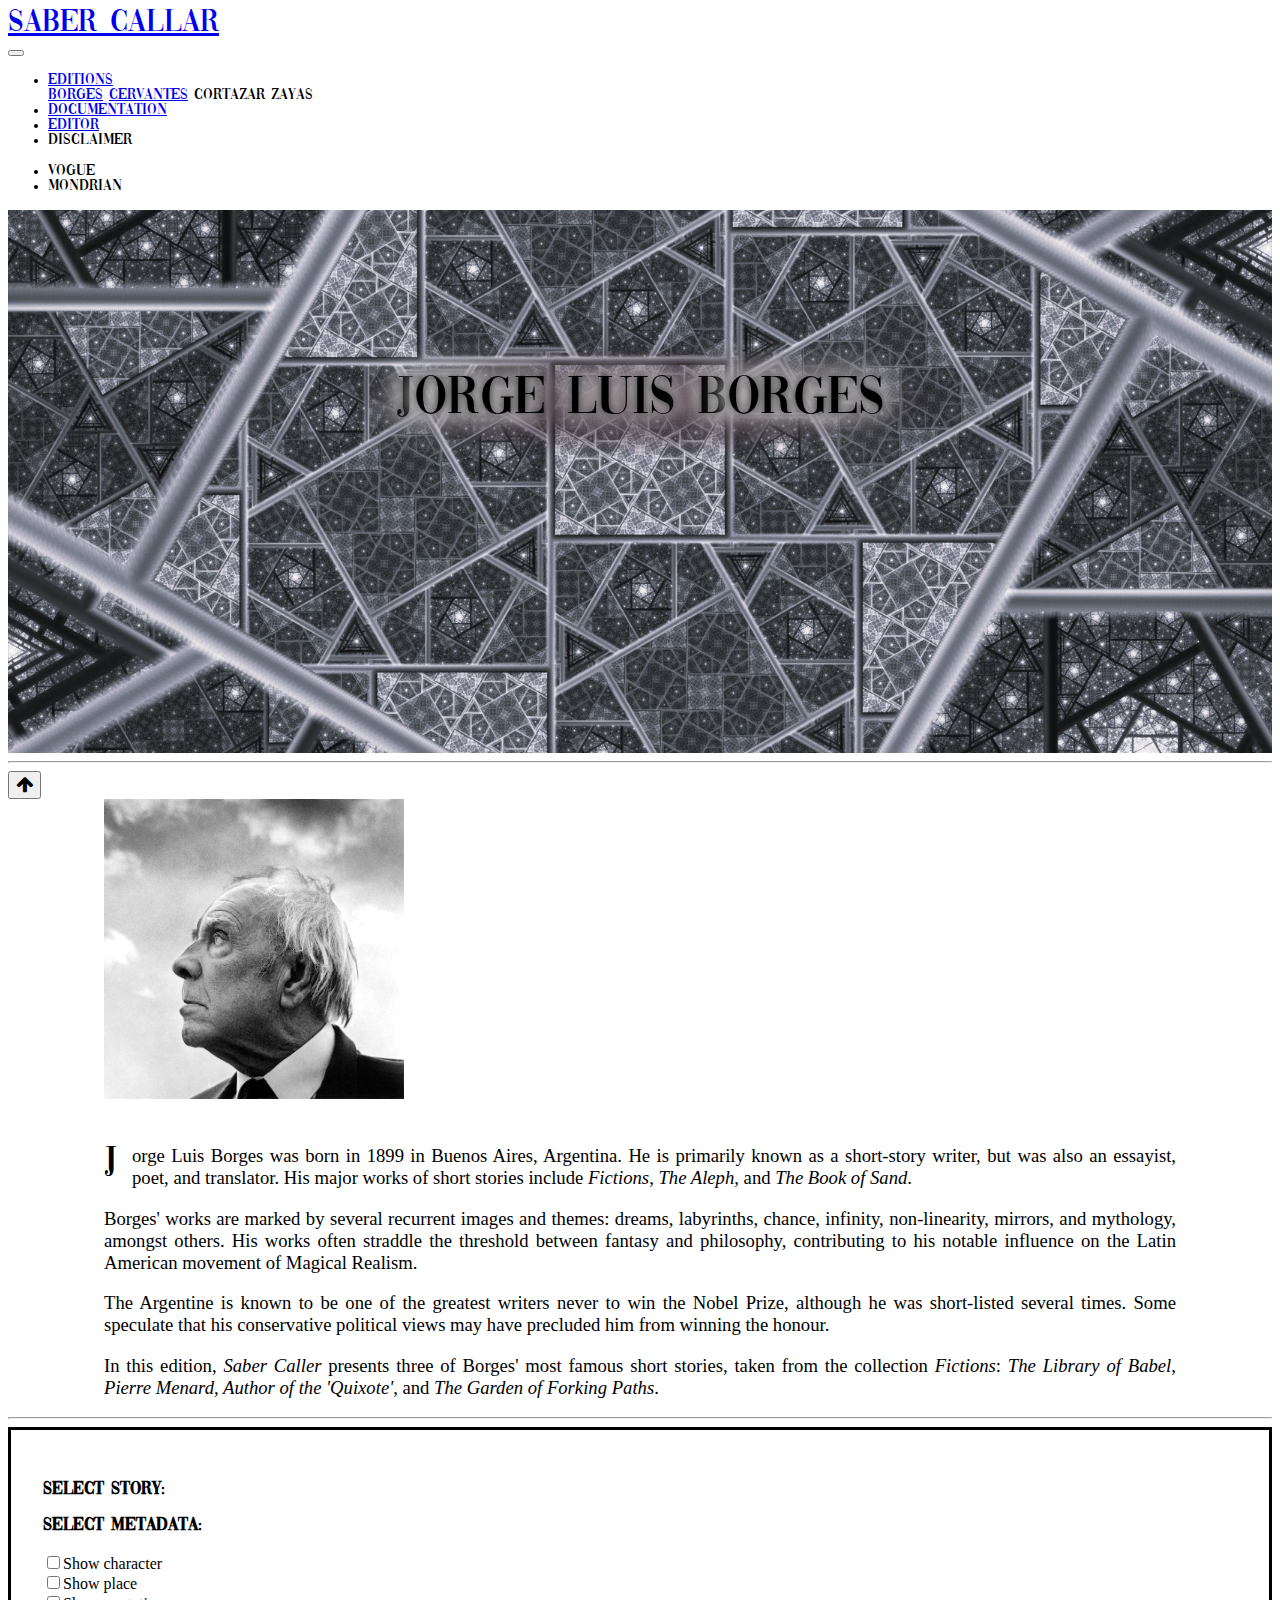
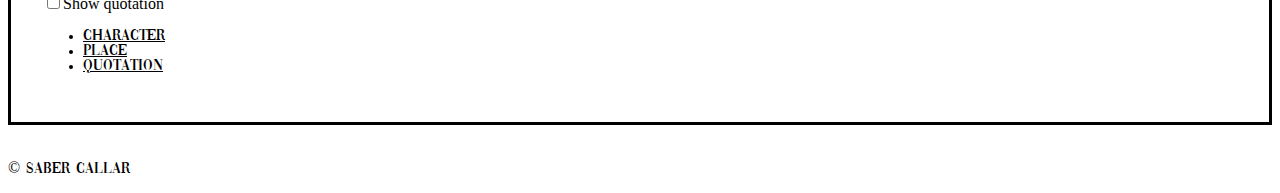
==== borges.html @ 2467f0a1 "Add files via upload" ====
<!DOCTYPE HTML>
<html lang="en">

<head>
	<!--metadata tags-->
	<meta charset="utf-8">
	<meta name="viewport" content="width=device-width, initial-scale=1, shrint-to-fit=no">
	<title>Saber Callar</title>
	
	<!--bootstrap information-->
	<link href="https://cdn.jsdelivr.net/npm/bootstrap@5.2.0-beta1/dist/css/bootstrap.min.css" rel="stylesheet"
    integrity="sha384-0evHe/X+R7YkIZDRvuzKMRqM+OrBnVFBL6DOitfPri4tjfHxaWutUpFmBp4vmVor" crossorigin="anonymous">
	<link rel="stylesheet" href="https://cdnjs.cloudflare.com/ajax/libs/font-awesome/4.7.0/css/font-awesome.min.css">
	<script src="https://cdn.jsdelivr.net/npm/@popperjs/core@2.9.2/dist/umd/popper.min.js"></script>
	<script src="https://cdn.jsdelivr.net/npm/bootstrap@5.2.0-beta1/dist/js/bootstrap.bundle.min.js"
    integrity="sha384-pprn3073KE6tl6bjs2QrFaJGz5/SUsLqktiwsUTF55Jfv3qYSDhgCecCxMW52nD2" crossorigin="anonymous"></script>
	
	<!--project css and javascript files-->
	<link rel="stylesheet" href="VogueCSS.css" id="CurrentCSS">
	<script src="javascriptSaberCallar.js"></script>
</head>

<body>
	<header class="header sticky-top">
	<!--main navbar-->
	<nav class="navbar navbar-expand-md navbar-dark bg-dark">
		<div class="container">
			<div id="SaberCallar">
				<a class="navbar-brand" href="index.html">Saber Callar</a>
			</div>
			
			<button class="navbar-toggler" type="button" data-bs-toggle="collapse" data-bs-target="#navbarSupportedContent" aria-controls="navbarSupportedContent" aria-expander="false" aria-label="Toggle navigation">
			<span class="navbar-toggler-icon"></span>
			</button>
			
			<div class="collapse navbar-collapse navbar-menu" id="navbarSupportedContent">
				<ul class="navbar-nav ms-auto">
					<li class="nav-item dropdown">
						<a class="nav-link dropdown-toggle" href="#" id="navbarDropdown" role="button" data-bs-toggle="dropdown" aria-haspopup="true" aria-expanded="false">Editions</a>
						<div class="dropdown-menu dropdown-menu-end animate slideIn" aria-labelledby="navbarDropdown">
							<a class="dropdown-item" href="borges.html">Borges</a>
							<a class="dropdown-item" href="cervantes.html">Cervantes</a>
							<a class="dropdown-item" onclick="comingsoon()">Cortazar</a>
							<a class="dropdown-item" onclick="comingsoon()">Zayas</a>
						</div>
					</li>
					<li class="nav-item">
						<a class="nav-link" href="documentation.html">Documentation</a>
					</li>
					<li class="nav-item">
						<a class="nav-link" href="editor.html">Editor</a>
					</li>
					<li class="nav-item">
						<a class="nav-link" onclick="disclaimer()">Disclaimer</a>
					</li>
				</ul>
			</div>
		</div>
	</nav>
	
	<!--CSS styles navbar-->
	<ul class="nav justify-content-center navbar-menu navbar-light bg-white" id="cssnavbar">
		<li class="nav-item">
			<a class="nav-link sec-nav" onclick="CSSSwap('VogueCSS.css')">Vogue</a>
		</li>
		<li class="nav-item">
			<a class="nav-link sec-nav" onclick="CSSSwap('MondrianCSS.css')">Mondrian</a>
		</li>
	</ul>
	</header>
	
	<!--jumbotron-->
	<div class="jumbotron jumbotron-fluid">
		<div class="container jumbotronTitleB" style="background: url(Images/GeometryBW.jpg) no-repeat center center fixed; padding-top: 15%; padding-bottom: 15%;  background-size: cover;">
			<div class="sign">
			<p><span class="fast-flicker">J</span>orge Luis <span class="flicker">B</span>orges</p>
			</div>
		</div>
	</div>
	<hr>
	
	<!--scroll to top button-->
	<button class="btn btn-sm btn-dark rounded-circle position-fixed bottom-0 end-0 translate-middle d-none" onclick="scrollToTop()" id="back-to-up">
		<i class="fa fa-arrow-up" aria-hidden="true"></i>
	</button>
	
	<!--introduction to the edition-->
	<div style="padding-left:6em; padding-right:6em; text-align:justify;">
	<div class="textsection" id="editionIntro">
	
		<div class="row">
			<div class="col-sm-12 col-md-4 col-lg-4 text-center my-auto">
				<img src="Images/BorgesS.jpg" alt="ImageOfBorges" height="300px"></img>
			</div><br>
			<div class="col-sm-12 col-md-8 col-lg-8">
			<div class="dropcap">
				<p>Jorge Luis Borges was born in 1899 in Buenos Aires, Argentina. He is primarily known as a short-story writer, but was also an essayist, poet, and translator. His major works of short stories include <i>Fictions</i>, <i>The Aleph</i>, and <i>The Book of Sand</i>.</p>
				<p>Borges' works are marked by several recurrent images and themes: dreams, labyrinths, chance, infinity, non-linearity, mirrors, and mythology, amongst others. His works often straddle the threshold between fantasy and philosophy, contributing to his notable influence on the Latin American movement of Magical Realism.</p>
				<p>The Argentine is known to be one of the greatest writers never to win the Nobel Prize, although he was short-listed several times. Some speculate that his conservative political views may have precluded him from winning the honour.</p>
				<p>In this edition, <i>Saber Caller</i> presents three of Borges' most famous short stories, taken from the collection <i>Fictions</i>: <i>The Library of Babel</i>, <i>Pierre Menard, Author of the 'Quixote'</i>, and <i>The Garden of Forking Paths</i>.</p>
			</div>
			</div>
		</div>
		
	</div>
	</div>
	
	<hr>
	
	<div>
	<article>
		<div class="container" id="texts">
		
			<div class="row">
				<div class="col-md-4 col-sm-12">
					<div class="metadata">
						<h3>Select Story:</h3>
						<ul id="list"></ul>
				
					<div class="row mt-4">
						<h3>Select Metadata:</h3>
						<div class="col-md-12">
							<form role="form">
								<div class="checkbox">
									<label><input type="checkbox" id="showchar" class="show">Show character</label>
								</div>
								<div class="checkbox">
									<label><input type="checkbox" id="showplace" class="show">Show place</label>
								</div>
								<div class="checkbox">
									<label><input type="checkbox" id="showquot" class="show">Show quotation</label>
								</div>
							</form>
						</div>
					</div>
				
					<div class="row clearfix mt-4">
						<div class="col-md-12">
							<ul class="nav nav-tabs" id="sentenceTab" role="tablist">
								<li class="nav-item">
									<a class="nav-link active" id="char-tab" data-toggle="tab" href="#char" role="tab" aria-controls="view" aria-selected="true">Character</a>
								</li>
								<li class="nav-item">
									<a class="nav-link" id="place-tab" data-toggle="tab" href="#place" role="tab" aria-controls="home" aria-selected="false">Place</a>
								</li>
								<li class="nav-item">
									<a class="nav-link" id="quot-tab" data-toggle="tab" href="#quot" role="tab" aria-controls="home" aria-selected="false">Quotation</a>
								</li>
							</ul>

							<!-- Tab panes -->
							<div class="tab-content auto" id="sentenceContent">
								<div class="tab-pane active myBorder myBorder-notop" id="char" role="tabpanel" aria-labelledby="char-tab">
									<ul class="minimal"></ul>
								</div>
								<div class="tab-pane myBorder myBorder-notop" id="place" role="tabpanel" aria-labelledby="place-tab">
									<ul class="minimal"></ul>
								</div>
								<div class="tab-pane myBorder myBorder-notop" id="quot" role="tabpanel" aria-labelledby="quot-tab">
									<ul class="minimal"></ul>
								</div>
							</div>
						</div>
					</div>
					</div>
				</div>
			
				<div class="col-md-8 col-sm-12">
					<div id="file"></div>
				</div>
			
			</div>
		</div>
	</article>
	</div>
	<br>
	
	<!--footer-->
	<footer class="border-top">
		<div class="text-center text-muted fst-italic">
			<p>&copy; Saber Callar</p>
		</div>
	</footer>
	
	<!-- Bootstrap core JavaScript
	================================================== -->
	<!-- Placed at the end of the document so the pages load faster -->
	<script src="https://code.jquery.com/jquery-3.4.1.min.js" integrity="sha256-CSXorXvZcTkaix6Yvo6HppcZGetbYMGWSFlBw8HfCJo=" crossorigin="anonymous"></script>
	<script src="https://cdn.jsdelivr.net/npm/popper.js@1.16.0/dist/umd/popper.min.js" integrity="sha384-Q6E9RHvbIyZFJoft+2mJbHaEWldlvI9IOYy5n3zV9zzTtmI3UksdQRVvoxMfooAo" crossorigin="anonymous"></script>
	<script src="https://stackpath.bootstrapcdn.com/bootstrap/4.4.1/js/bootstrap.min.js" integrity="sha384-wfSDF2E50Y2D1uUdj0O3uMBJnjuUD4Ih7YwaYd1iqfktj0Uod8GCExl3Og8ifwB6" crossorigin="anonymous"></script>
	<script>
		String.prototype.tpl = function(o) { 
			var r = this ; 
			for (var i in o) { 
				r = r.replace(new RegExp("\\$"+i, 'g'),o[i])  
			} 
			return r 
		}
		
		var listItemTpl = `<li><a href='#texts' onclick='load("$url")'>$label</a></li>`
		
		$(document).ready(main);

		function main() {
			$.ajax({
				method: 'GET',
				url: 'FileListBorges.json',
				success: function(d) {
					for (var i=0; i < d.length; i++) {
						$('#list').append(listItemTpl.tpl({
						url: d[i].url, 
						label: d[i].label}))
					}	
				},
				error: function() {
					alert('No document to show')
				}
			});
			
			
			$('#showchar').click(function() {
				if (this.checked) 
					$('.char').addClass('text-char')
				else
					$('.char').removeClass('text-char')
			})
			$('#showplace').click(function() {
				if (this.checked) 
					$('.place').addClass('text-place')
				else
					$('.place').removeClass('text-place')
			})
			$('#showquot').click(function() {
				if (this.checked) 
					$('.quot').addClass('text-quot')
				else
					$('.quot').removeClass('text-quot')
			})
		
		}


		function load(file) {
			$.ajax({
				method: 'GET',
				url: file,
				success: function(d) {
					$('#file').html(d)
					$('.show').prop("checked", false)
					addIds()
					filltabs()
				},
				error: function() {
					alert('Could not load file '+file)
				}
			});
		}
		
		function addIds() {
			addId('.char','char')
			addId('.place','place')
			addId('.quot', 'quot')
		}
		
		function addId(what, prefix) {
			var id = '0'
			var elements = $(what); 
			for (var i=0; i<elements.length; i++) {
				elements[i].id = prefix + "-" + id++
			}
		}
		
		function filltabs(){
			filltab("#file .char","list-char","#char")
			filltab("#file .place","list-place","#place")
			filltab("#file .quot","list-quot","#quot")
		}
		
		
		function filltab(what,style,where) {
			var list = `<li class="list $style"><a href="#" onclick="goto('$place')">$content</a></li>`
			var elements = $(what); 
			$(where+' ul').empty(); 
			for (var i=0; i<elements.length; i++) {
				$(where+' ul').append(list.tpl({
					style:style, 
					place: '#'+elements[i].id,
					content: elements[i].innerHTML
				}) )
			}
		}
		

		function goto(id) {
			var t = $(id)[0].offsetTop - 80;
			$('html').animate({ scrollTop: t }, 200);
			$(id).addClass('animatetext');
			setTimeout(function(){
				$(id).removeClass('animatetext');
			},5000);
		}
		
	</script>
</body>
</html>
---- VogueCSS.css ----
/* Custom font for logo and headings and font styling for general text */
@font-face {
	font-family: VogueTitles;
	src: url(Vogue.ttf);
}

h1, h3, .jumbotronTitle, .navbar-brand, .nav-item, footer, #introquote {font-family: VogueTitles;}

.textsection, button, .modal-content {
	font-family: Garamond, Cambria, Serif;
	font-size: 14pt;
}

/* Navbars */
.navbar-brand, #introquote {
	font-size: 25pt;
}

.sec-nav {
	color: #000000;
}

/* Add dropcap and style sections of text */
.dropcap::first-letter {
	font-size: 30pt;
	float: left;
	margin-right: 15px;
	font-family: VogueTitles;
}

/* Captions of thumbnails on homepage */
.caption {
	font-family: Garamond, Cambria, Serif;
	font-size: 12pt;
	text-align: center;
}

/* Styling for all parts of the metadata toolbar */
.metadata {
	border-style: solid;
	padding: 2em;
}

.checkbox, #sentenceContent, #list {
	font-family: Garamond, Cambria, Serif;
	font-size: 12pt;
}

#char-tab, #place-tab, #quot-tab, #list li a, .minimal a {
	color: #000000;
}

.text-char {
    background-color: #414a4c;
}

.text-place {
    background-color: #e5e4e2;
}

.text-quot {
    background-color: #979aaa;
}

.animatetext {
    animation-name: bgcolor ;
    animation-duration: 0.75s ; 
    animation-iteration-count: 6;
    animation-fill-mode: backwards;
}

@keyframes bgcolor {
    from { background-color: #ffffff;  }
    to { background-color: #ff6347; }
}

/* Styling for language buttons in editions */
.languagebutton {
  transition-duration: 0.4s;
}

.languagebutton:hover {
  background-color: #000000;
  color: white;
}

/* Jumbotron text animation */
.sign {
  position: relative; 
  display: flex;
  justify-content: center;
  align-items: center;
  width: 50%;
  height: 50%;
  background-image: radial-gradient(
    ellipse 50% 35% at 50% 50%,
    #200711,
    transparent
  );
  transform: translate(-50%, -50%);
  letter-spacing: 2;
  left: 50%;
  top: 50%;
  font-family: VogueTitles;
  text-transform: uppercase;
  font-size: 3.5em;
  color: #000000;
  text-shadow: 0 0 0.6rem #000000, 0 0 1.5rem #dcdcdc,
    -0.2rem 0.1rem 1rem #dcdcdc, 0.2rem 0.1rem 1rem #dcdcdc,
    0 -0.5rem 2rem #ffffff, 0 0.5rem 3rem #ffffff;
  animation: shine 2s forwards, flicker 3s infinite;
}

@keyframes blink {
  0%,
  22%,
  36%,
  75% {
    color: #000000;
    text-shadow: 0 0 0.6rem #000000, 0 0 1.5rem #dcdcdc,
      -0.2rem 0.1rem 1rem #dcdcdc, 0.2rem 0.1rem 1rem #fdcdcdc,
      0 -0.5rem 2rem #ffffff, 0 0.5rem 3rem #ffffff;
  }
  28%,
  33% {
    color: #dcdcdcs;
    text-shadow: none;
  }
  82%,
  97% {
    color: #ffffff;
    text-shadow: none;
  }
}

.flicker {
  animation: shine 2s forwards, blink 3s 2s infinite;
}

.fast-flicker {
  animation: shine 2s forwards, blink 10s 1s infinite;
}

@keyframes shine {
  0% {
    color: #63666A;
    text-shadow: none;
  }
  100% {
    color: #000000;
    text-shadow: 0 0 0.6rem #000000, 0 0 1.5rem #ffffff,
      -0.2rem 0.1rem 1rem #ffffff, 0.2rem 0.1rem 1rem #000000,
      0 -0.5rem 2rem #ffffff, 0 0.5rem 3rem #ffffff;
  }
}

@keyframes flicker {
  from {
    opacity: 1;
  }

  4% {
    opacity: 0.9;
  }

  6% {
    opacity: 0.85;
  }

  8% {
    opacity: 0.95;
  }

  10% {
    opacity: 0.9;
  }

  11% {
    opacity: 0.922;
  }

  12% {
    opacity: 0.9;
  }

  14% {
    opacity: 0.95;
  }

  16% {
    opacity: 0.98;
  }

  17% {
    opacity: 0.9;
  }

  19% {
    opacity: 0.93;
  }

  20% {
    opacity: 0.99;
  }

  24% {
    opacity: 1;
  }

  26% {
    opacity: 0.94;
  }

  28% {
    opacity: 0.98;
  }

  37% {
    opacity: 0.93;
  }

  38% {
    opacity: 0.5;
  }

  39% {
    opacity: 0.96;
  }

  42% {
    opacity: 1;
  }

  44% {
    opacity: 0.97;
  }

  46% {
    opacity: 0.94;
  }

  56% {
    opacity: 0.9;
  }

  58% {
    opacity: 0.9;
  }

  60% {
    opacity: 0.99;
  }

  68% {
    opacity: 1;
  }

  70% {
    opacity: 0.9;
  }

  72% {
    opacity: 0.95;
  }

  93% {
    opacity: 0.93;
  }

  95% {
    opacity: 0.95;
  }

  97% {
    opacity: 0.93;
  }

  to {
    opacity: 1;
  }
}
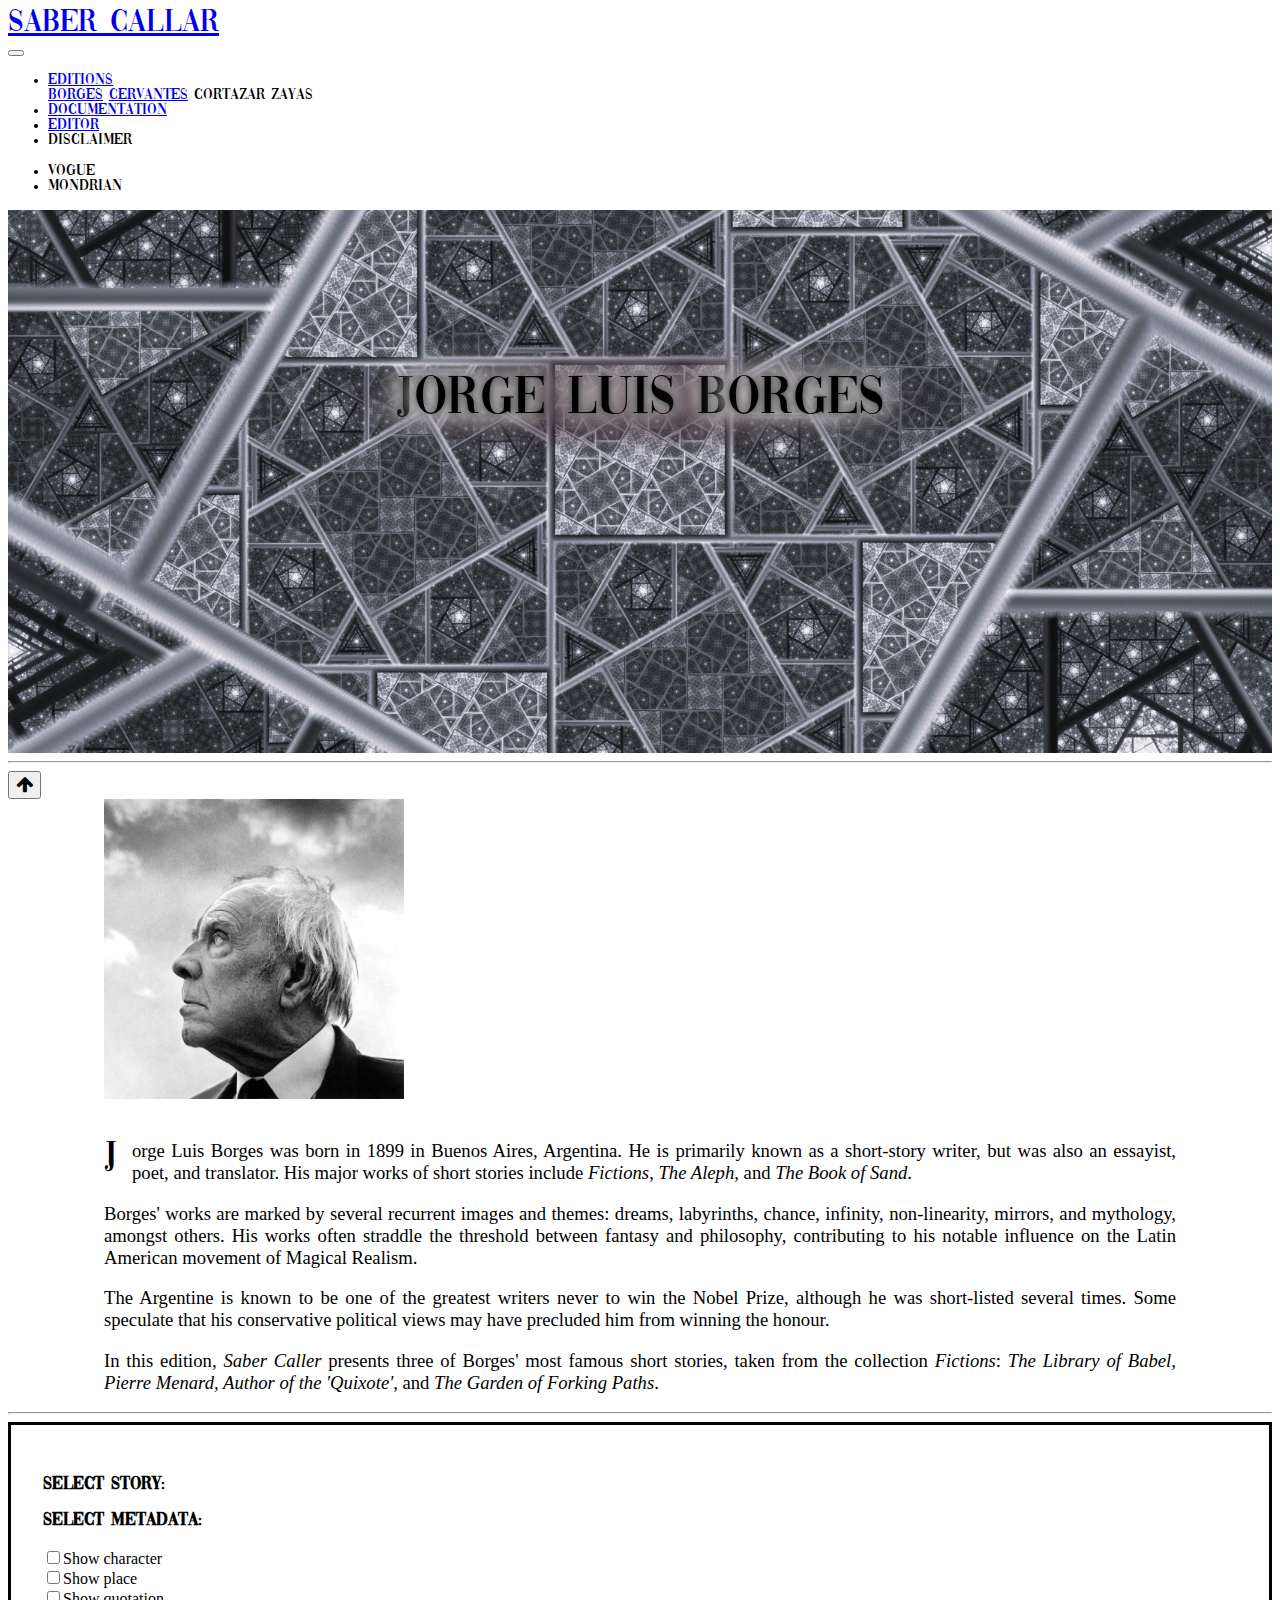
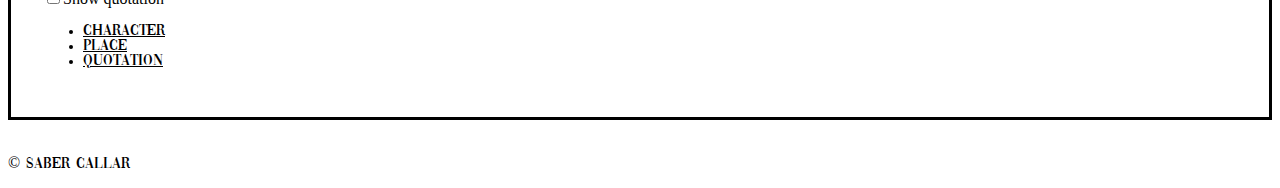
==== commit 0d4d55b7: "Add files via upload" ====
--- a/borges.html
+++ b/borges.html
@@ -85,14 +85,14 @@
 	</button>
 	
 	<!--introduction to the edition-->
-	<div style="padding-left:6em; padding-right:6em; text-align:justify;">
-	<div class="textsection" id="editionIntro">
+	<div style="padding-left:6em; padding-right:6em; text-align:justify;" id="editionIntro>
+	<div class="textsection">
 	
 		<div class="row">
-			<div class="col-sm-12 col-md-4 col-lg-4 text-center my-auto">
+			<div class="col-sm-12 col-md-12 col-lg-4 text-center my-auto">
 				<img src="Images/BorgesS.jpg" alt="ImageOfBorges" height="300px"></img>
 			</div><br>
-			<div class="col-sm-12 col-md-8 col-lg-8">
+			<div class="col-sm-12 col-md-12 col-lg-8">
 			<div class="dropcap">
 				<p>Jorge Luis Borges was born in 1899 in Buenos Aires, Argentina. He is primarily known as a short-story writer, but was also an essayist, poet, and translator. His major works of short stories include <i>Fictions</i>, <i>The Aleph</i>, and <i>The Book of Sand</i>.</p>
 				<p>Borges' works are marked by several recurrent images and themes: dreams, labyrinths, chance, infinity, non-linearity, mirrors, and mythology, amongst others. His works often straddle the threshold between fantasy and philosophy, contributing to his notable influence on the Latin American movement of Magical Realism.</p>
@@ -292,7 +292,7 @@
 		
 
 		function goto(id) {
-			var t = $(id)[0].offsetTop - 80;
+			var t = $(id)[0].offsetTop - 200;
 			$('html').animate({ scrollTop: t }, 200);
 			$(id).addClass('animatetext');
 			setTimeout(function(){
--- a/VogueCSS.css
+++ b/VogueCSS.css
@@ -1,12 +1,22 @@
+/* Override text section padding for better display on smaller screens */
+@media only screen and (max-width: 480px) {
+	#journalintro, #editorInfo, #editionIntro, #projectDocumentation {
+		padding-left: 1em;
+		padding-right: 1em;
+	}
+}
+
 /* Custom font for logo and headings and font styling for general text */
 @font-face {
 	font-family: VogueTitles;
 	src: url(Vogue.ttf);
 }
 
-h1, h3, .jumbotronTitle, .navbar-brand, .nav-item, footer, #introquote {font-family: VogueTitles;}
-
-.textsection, button, .modal-content {
+h1, h3, .jumbotronTitle, .navbar-brand, .nav-item, footer, #introquote {
+	font-family: VogueTitles;
+}
+
+.textsection, button, .modal-content, .dropcap {
 	font-family: Garamond, Cambria, Serif;
 	font-size: 14pt;
 }
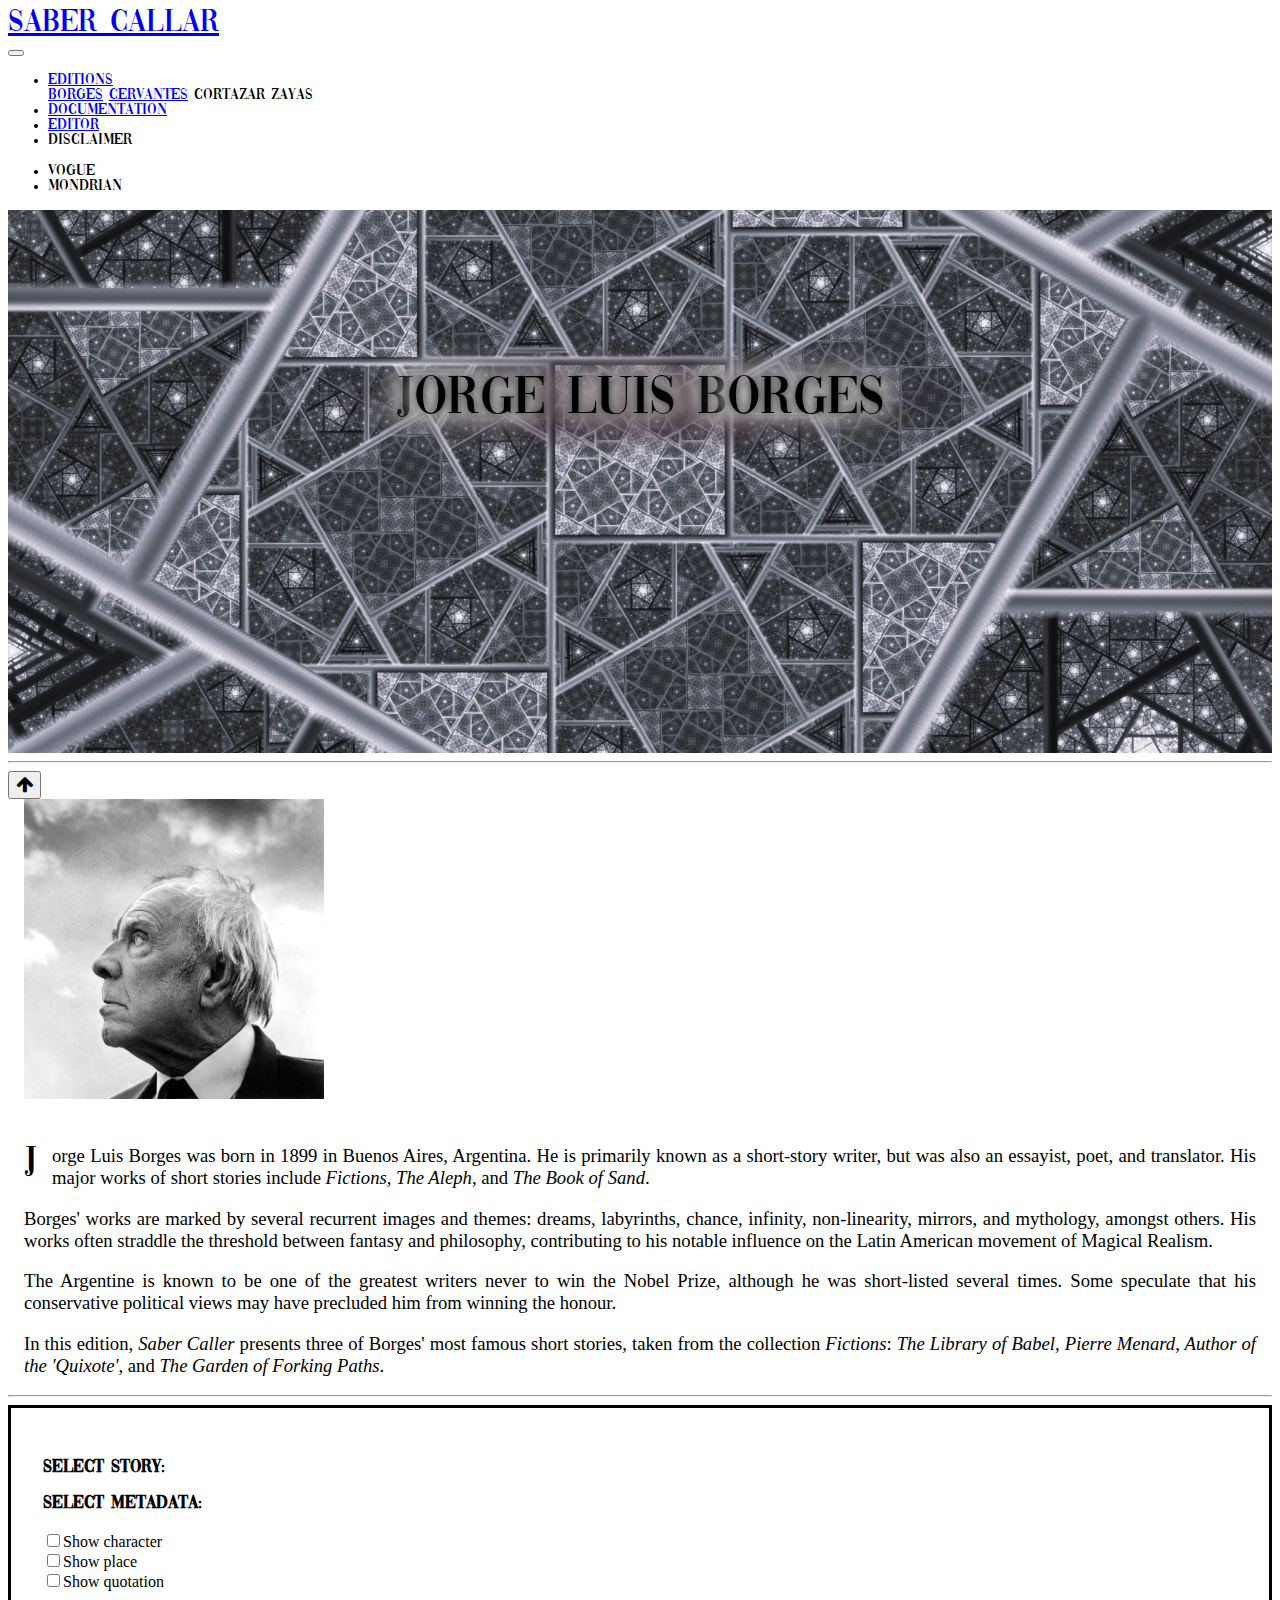
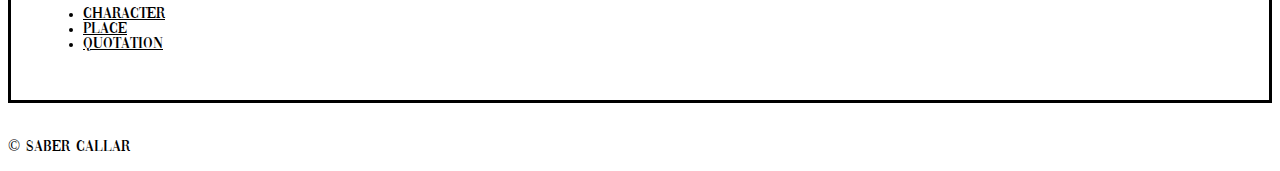
==== commit 6c93e427: "Add files via upload" ====
--- a/borges.html
+++ b/borges.html
@@ -85,7 +85,7 @@
 	</button>
 	
 	<!--introduction to the edition-->
-	<div style="padding-left:6em; padding-right:6em; text-align:justify;" id="editionIntro>
+	<div style="padding-left:6em; padding-right:6em; text-align:justify;" id="editionIntro">
 	<div class="textsection">
 	
 		<div class="row">
--- a/VogueCSS.css
+++ b/VogueCSS.css
@@ -1,8 +1,22 @@
 /* Override text section padding for better display on smaller screens */
-@media only screen and (max-width: 480px) {
-	#journalintro, #editorInfo, #editionIntro, #projectDocumentation {
-		padding-left: 1em;
-		padding-right: 1em;
+@media only screen and (min-device-width: 320px) and (max-device-width: 480px) {
+	#journalIntro, #editorInfo, #editionIntro, #projectDocumentation {
+		padding-left: 1em !important;
+		padding-right: 1em !important;
+	}
+}
+
+@media only screen and (min-width: 321px) {
+	#journalIntro, #editorInfo, #editionIntro, #projectDocumentation {
+		padding-left: 1em !important;
+		padding-right: 1em !important;
+	}
+}
+
+@media only screen and (max-width: 320px) {
+	#journalIntro, #editorInfo, #editionIntro, #projectDocumentation {
+		padding-left: 1em !important;
+		padding-right: 1em !important;
 	}
 }
 
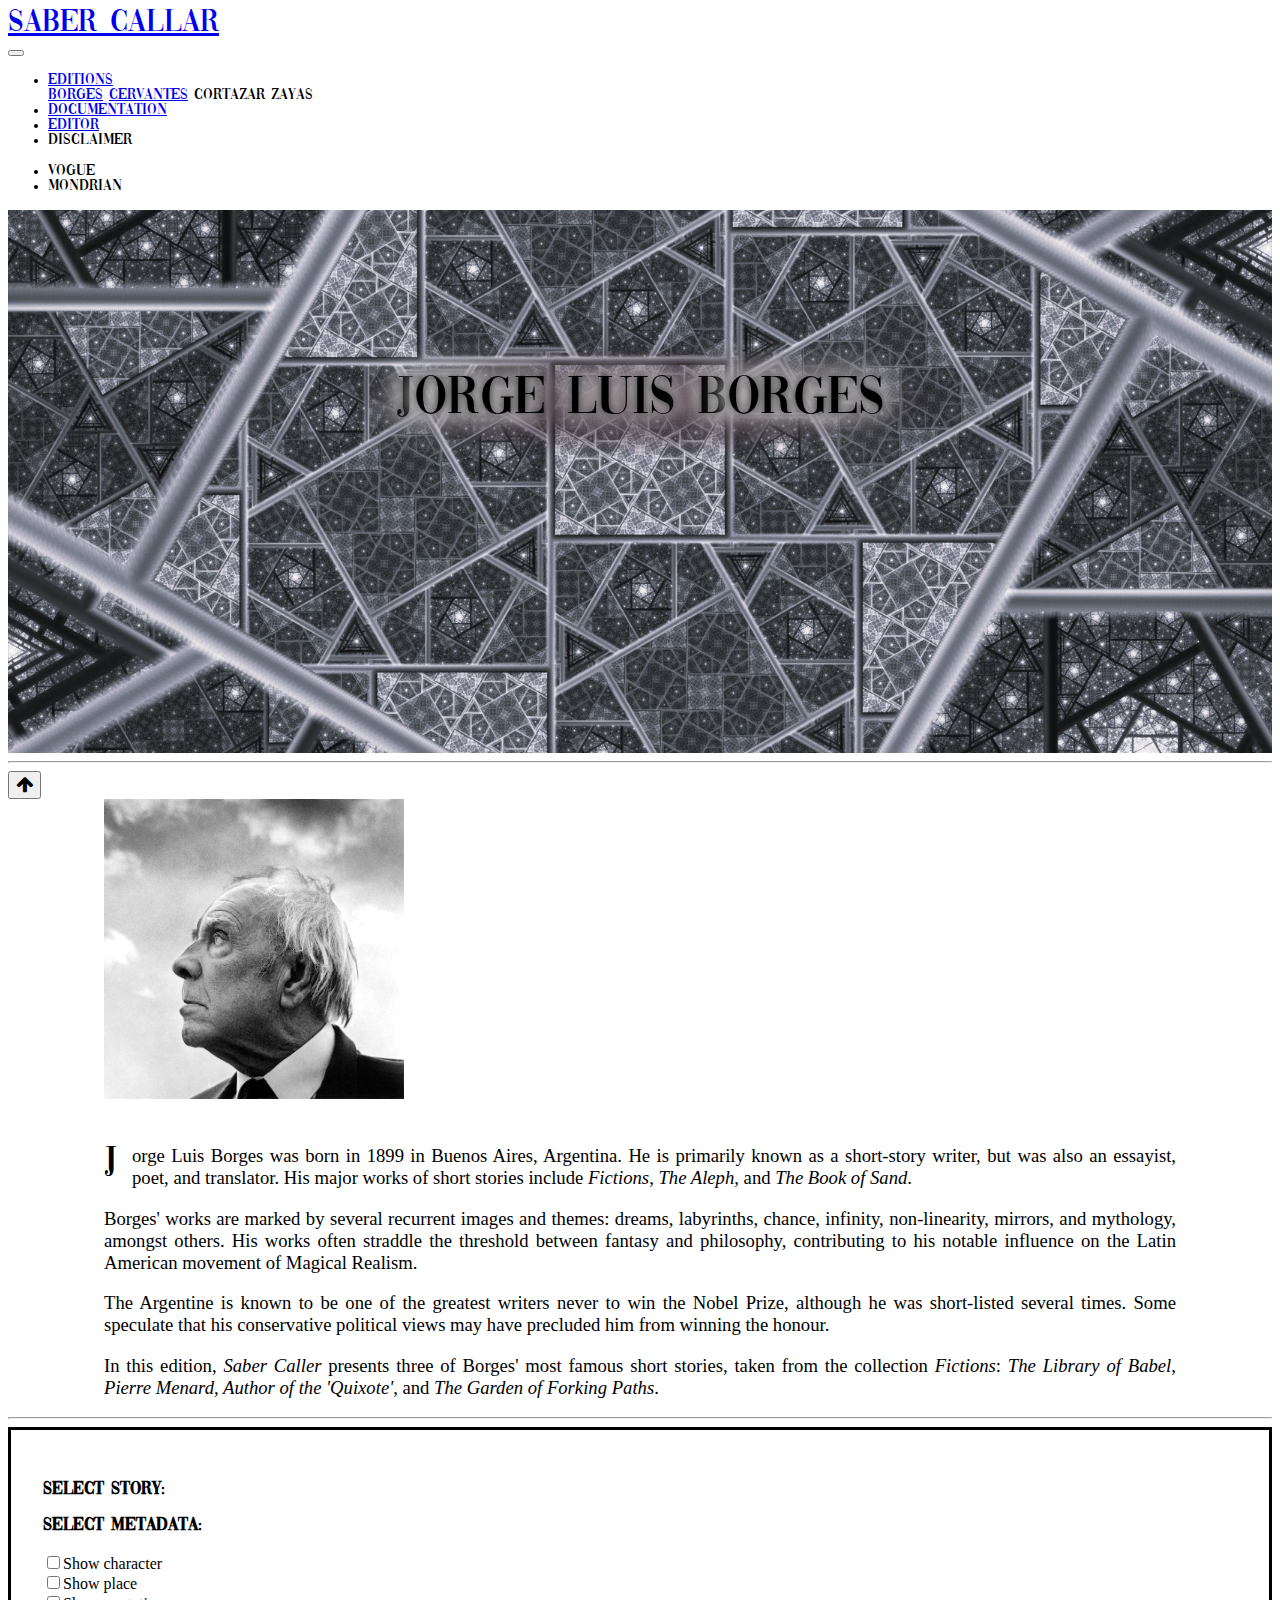
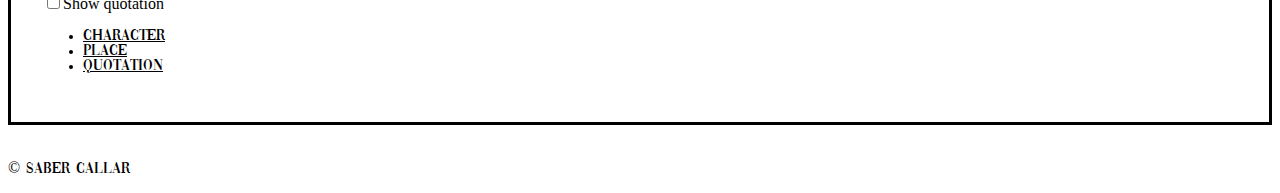
==== commit 7663c8d4: "Add files via upload" ====
--- a/borges.html
+++ b/borges.html
@@ -71,7 +71,7 @@
 	
 	<!--jumbotron-->
 	<div class="jumbotron jumbotron-fluid">
-		<div class="container jumbotronTitleB" style="background: url(Images/GeometryBW.jpg) no-repeat center center fixed; padding-top: 15%; padding-bottom: 15%;  background-size: cover;">
+		<div class="container" id="jumbotronTitleB" style="background: url(Images/GeometryBW.jpg) no-repeat center center fixed; padding-top: 15%; padding-bottom: 15%;  background-size: cover;">
 			<div class="sign">
 			<p><span class="fast-flicker">J</span>orge Luis <span class="flicker">B</span>orges</p>
 			</div>
--- a/VogueCSS.css
+++ b/VogueCSS.css
@@ -1,19 +1,5 @@
 /* Override text section padding for better display on smaller screens */
-@media only screen and (min-device-width: 320px) and (max-device-width: 480px) {
-	#journalIntro, #editorInfo, #editionIntro, #projectDocumentation {
-		padding-left: 1em !important;
-		padding-right: 1em !important;
-	}
-}
-
-@media only screen and (min-width: 321px) {
-	#journalIntro, #editorInfo, #editionIntro, #projectDocumentation {
-		padding-left: 1em !important;
-		padding-right: 1em !important;
-	}
-}
-
-@media only screen and (max-width: 320px) {
+@media only screen and (max-device-width: 480px) {
 	#journalIntro, #editorInfo, #editionIntro, #projectDocumentation {
 		padding-left: 1em !important;
 		padding-right: 1em !important;
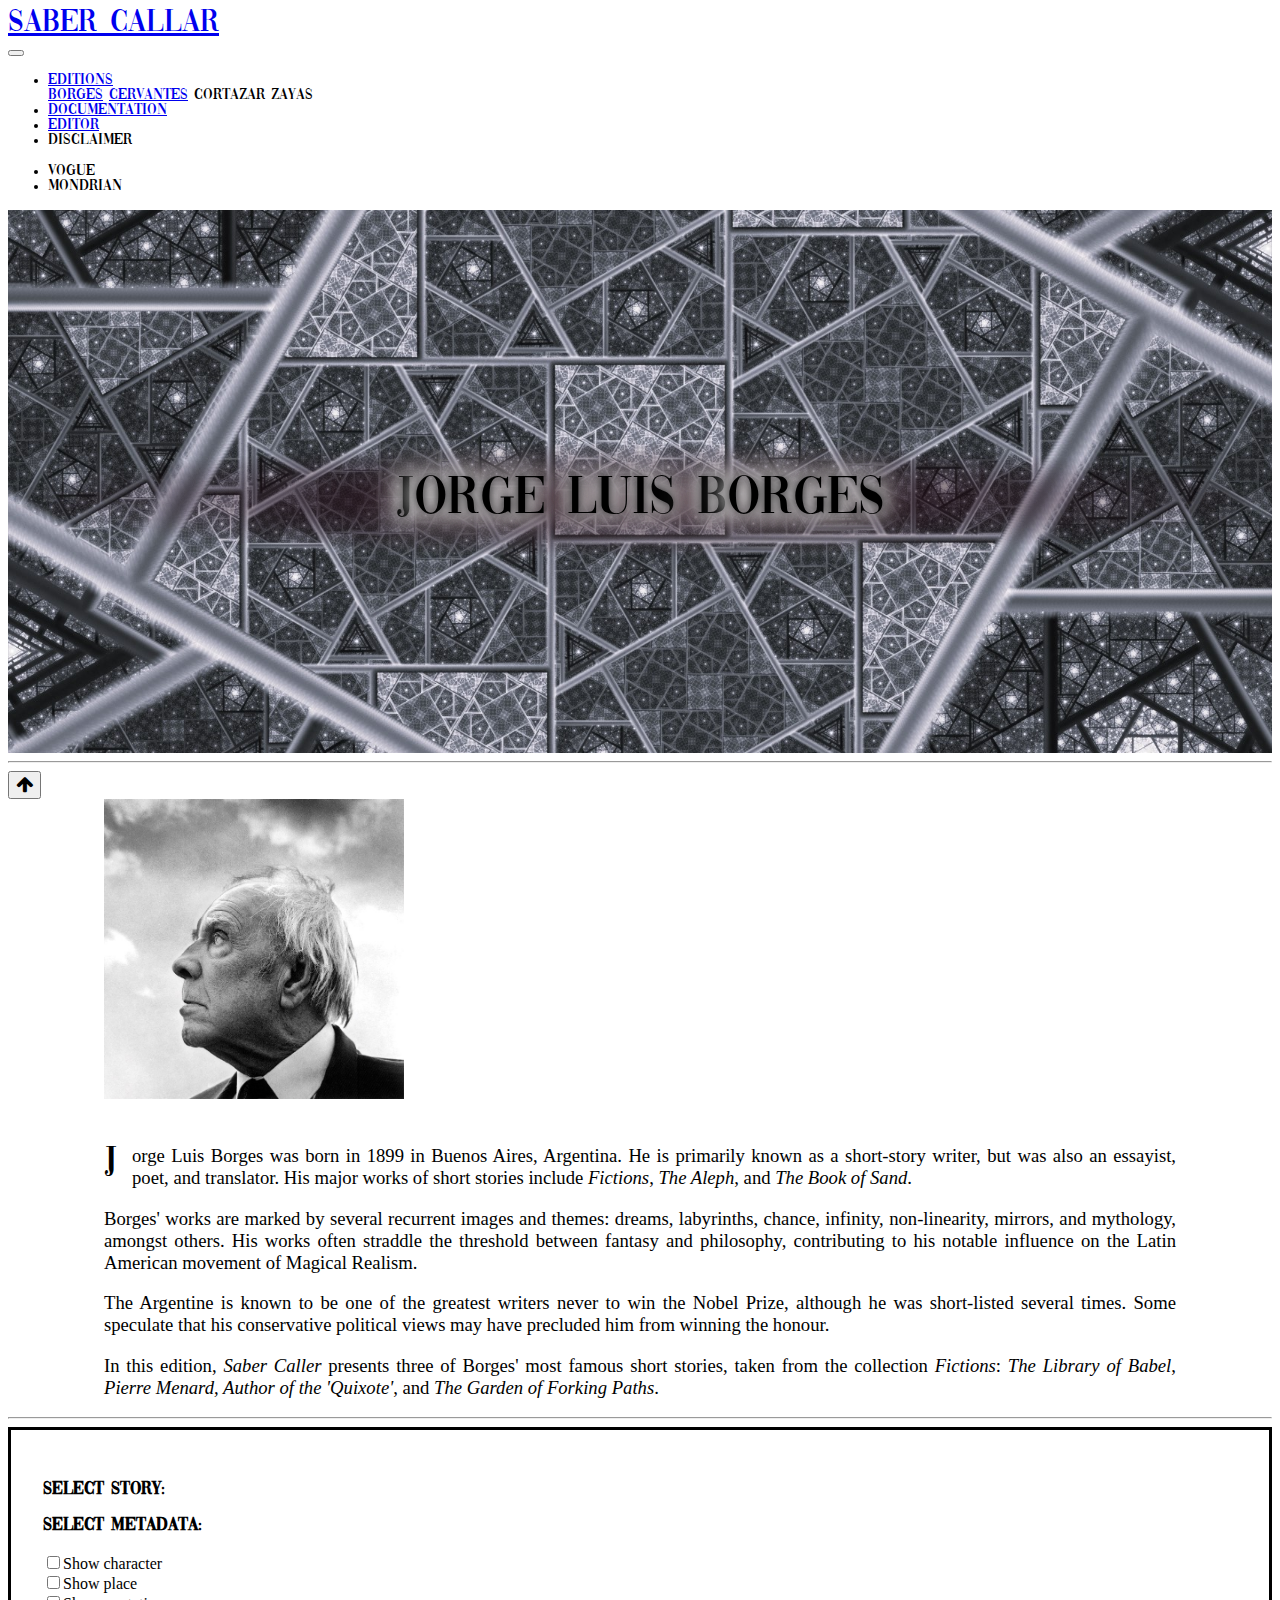
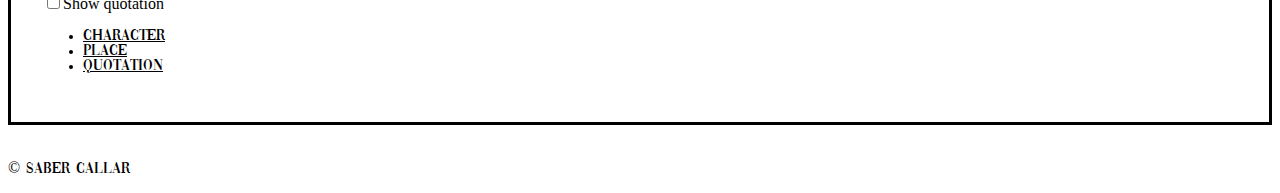
==== commit d12aa0c6: "Update borges.html" ====
--- a/borges.html
+++ b/borges.html
@@ -199,6 +199,9 @@
 		
 		var listItemTpl = `<li><a href='#texts' onclick='load("$url")'>$label</a></li>`
 		
+		<!-- Use JSON file to retrieve url and label of each story and fill this into 'Select Story' section -->
+		<!-- Add 'Select Metadata' tick button functionality: if button ticked, add appropriate class (and CSS style) to the metadata instance within the text. If unticked, remove class and CSS style -->
+		
 		$(document).ready(main);
 
 		function main() {
@@ -239,7 +242,7 @@
 		
 		}
 
-
+		<!-- Load the selected story to be displayed in the div with id=file; add appropriate ids to metadata instances and fill in the tab lists with metadata instances -->
 		function load(file) {
 			$.ajax({
 				method: 'GET',
@@ -256,6 +259,7 @@
 			});
 		}
 		
+		<!-- Add a unique id to each metadata instance in the form char-1, place-2, quot-3, etc -->
 		function addIds() {
 			addId('.char','char')
 			addId('.place','place')
@@ -270,6 +274,11 @@
 			}
 		}
 		
+		<!-- Add lists of metadata instances under appropriate metadata tab -->
+		<!-- Create a list of all metadata instances with class .char/.place/.quot -->
+		<!-- While i is less than length of above list, insert appropriate info into surrounding <li> tag -->
+		<!-- E.g. style=list-char, place=#char-1, content=Madame Henri Bachelier -->
+		<!-- E.g. <li class="list list-char"><a href="#" onclick="goto(#char-1)">Madame Henri Bachelier</a></li> -->
 		function filltabs(){
 			filltab("#file .char","list-char","#char")
 			filltab("#file .place","list-place","#place")
@@ -281,16 +290,16 @@
 			var list = `<li class="list $style"><a href="#" onclick="goto('$place')">$content</a></li>`
 			var elements = $(what); 
 			$(where+' ul').empty(); 
-			for (var i=0; i<elements.length; i++) {
-				$(where+' ul').append(list.tpl({
+			for (var i=0; i<elements.length; i++) { 
+				$(where+' ul').append(list.tpl({ 
 					style:style, 
 					place: '#'+elements[i].id,
 					content: elements[i].innerHTML
-				}) )
+				}) ) 
 			}
 		}
 		
-
+		<!-- Scroll the screen to the selected metadata instances and animate the text for chosen duration -->
 		function goto(id) {
 			var t = $(id)[0].offsetTop - 200;
 			$('html').animate({ scrollTop: t }, 200);
@@ -302,4 +311,4 @@
 		
 	</script>
 </body>
-</html>+</html>
--- a/VogueCSS.css
+++ b/VogueCSS.css
@@ -100,8 +100,6 @@
   display: flex;
   justify-content: center;
   align-items: center;
-  width: 50%;
-  height: 50%;
   background-image: radial-gradient(
     ellipse 50% 35% at 50% 50%,
     #200711,
@@ -110,7 +108,7 @@
   transform: translate(-50%, -50%);
   letter-spacing: 2;
   left: 50%;
-  top: 50%;
+  top: 100px;
   font-family: VogueTitles;
   text-transform: uppercase;
   font-size: 3.5em;
